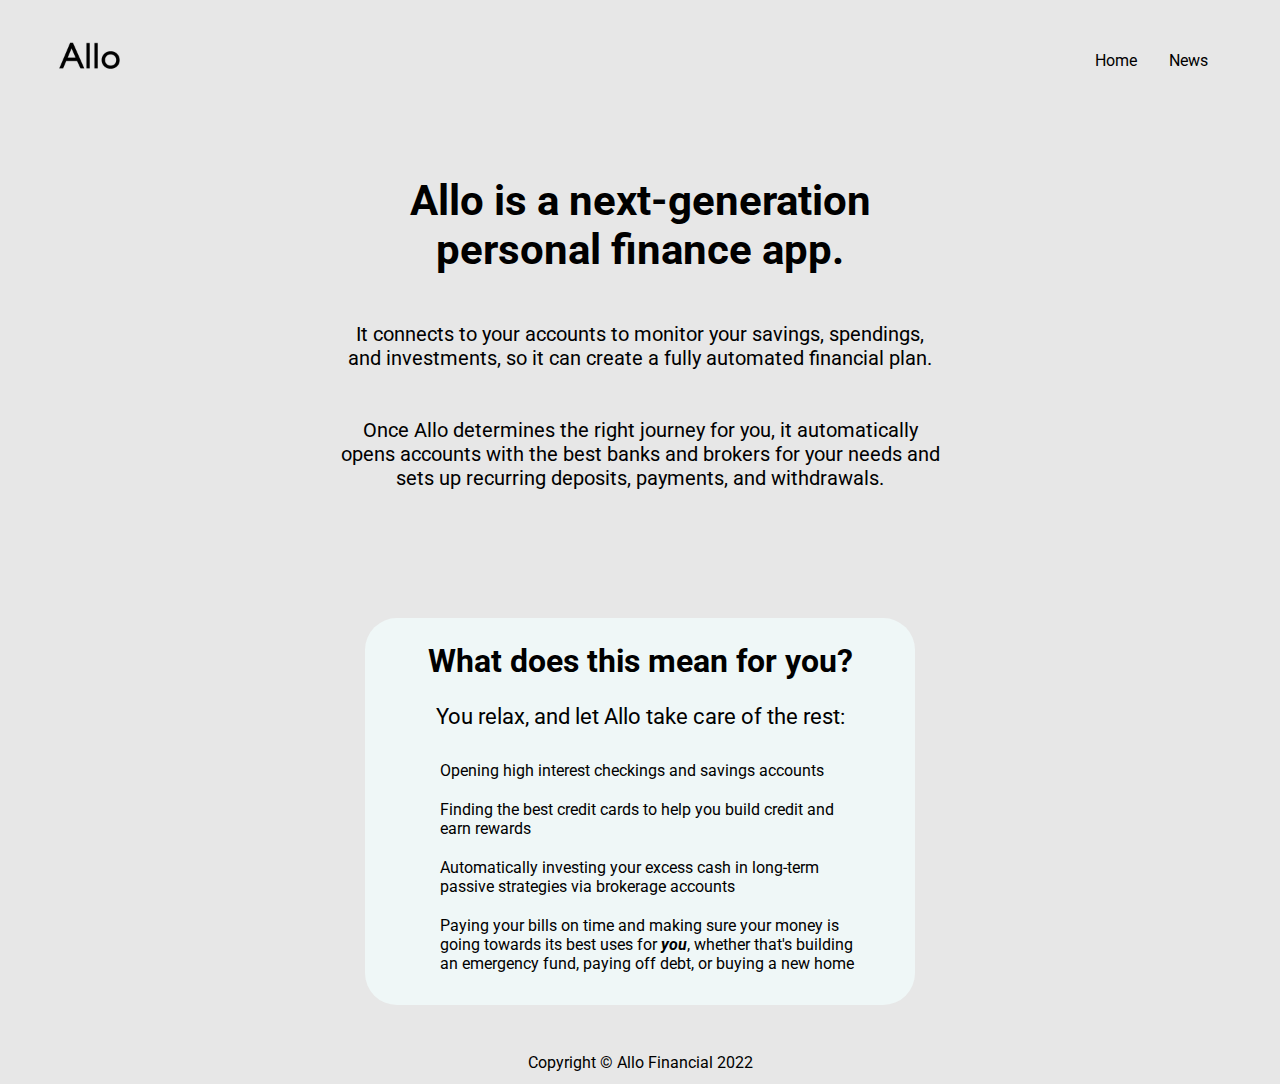
==== about.html @ a1d01bd9 "Initial non-functional build of allo-website" ====
<!DOCTYPE html>
<html lang="en">
<head>
    <meta charset="UTF-8">
    <meta http-equiv="X-UA-Compatible" content="IE=edge">
    <meta name="viewport" content="width=device-width, initial-scale=1.0">
    <link rel="stylesheet" href="styles.css">
    <link rel="icon" href="images/allo-logo.ico" type="image/x-icon">
    <title>Take a look behind the curtain | Allo</title>
</head>
<body>
    <div class="header">
        <div class="logo">
            <a href="index.html"><img src="./images/allo-logo.jpg" alt="Allo" id="logo"></a>
        </div>
        <div class="navigation">
            <a href="index.html">Home</a>
            <a href="news.html">News</a>
        </div>
    </div>
    <div class="body1">
        <h1>Allo is a next-generation personal finance app.</h1>
        <p>It connects to your accounts to monitor your savings, spendings, and investments, so it can create a fully automated financial plan.</p> 
        <p>Once Allo determines the right journey for you, it automatically opens accounts with the best banks and brokers for your needs and sets up recurring deposits, payments, and withdrawals.</p>
    </div>
    <div class="body2">
        <h2>What does this mean for you?</h2>
        <p>You relax, and let Allo take care of the rest:</p>
        <ul>
            <li>Opening high interest checkings and savings accounts</li>
            <li>Finding the best credit cards to help you build credit and earn rewards</li>
            <li>Automatically investing your excess cash in long-term passive strategies via brokerage accounts</li>
            <li>Paying your bills on time and making sure your money is going towards its best uses for <strong><em>you</em></strong>, whether that's building an emergency fund, paying off debt, or buying a new home</li>
        </ul>
    </div>
    <div class="footer">
        <div>Copyright &copy Allo Financial 2022</div>
    </div>
</body>
</html>
---- styles.css ----
@import url('https://fonts.googleapis.com/css2?family=Roboto&display=swap');

*{
    font-family: 'Roboto',sans-serif;
    background-color: #e7e7e7;
}

body{
    display: flex;
    flex-direction: column;
    justify-content: space-between;
    margin-left: auto;
    margin-right: auto;
    max-width: 1200px;
    height: 100vh;
    overflow: scroll;
    overflow-x: hidden;
}

.header{
    display: flex;
    justify-content: center;
    align-items: center;
}

#logo{
    width: 100px;
    height: auto;
}

.navigation{
    display: flex;
    margin-left: auto;
    margin-right: 32px;
    gap: 32px;
}

a{
    text-decoration: none;
    color: inherit;
    font-size: inherit;
}

.body1{
    display: flex;
    flex-wrap: wrap;
    justify-content: center;
    align-items: center;
    align-self: center;
    gap: 48px;
    max-width: 600px;
    text-align: center;
    margin-top: 64px;
}

.body2{
    display: flex;
    flex-wrap: wrap;
    justify-content: center;
    align-items: center;
    align-self: center;
    width: 550px;
    height: 400px;
    text-align: center;
    background-color: rgb(239, 247, 247);
    border-radius: 32px;
    margin-top: 128px;
}

h1{
    font-size: 42px;
    margin: 0;
}

h2{
    background-color: inherit;
    margin: 16px;
    padding: 0px;
    font-size: 32px;
    margin-top: 24px;
}

p{
    font-size: 20px;
    margin: 0;
}

.body2 p{
    background-color: inherit;
    margin-top: 8px;
    margin-bottom: 16px;
    font-size: 22px;
}

.appContainer{
    display: flex;
    gap: 32px;
    font-size: 16px;
    font-weight: bold;
}

.appContainer a{
    max-width: 115px;
    padding: 10px;
    background-color: rgb(239, 247, 247);
}

ul{
    padding: 0;
    margin: 0;
    display: flex;
    flex-direction: column;
    align-items: flex-start;
    flex-wrap: wrap;
    text-align: left;
    margin-left: 75px;
    background-color: inherit;
    gap: 20px;
    margin-bottom: 32px;
    margin-right: 50px;
    margin-top: 16px;
    list-style-type: none;
}

li, em, strong{
    background-color: inherit;
}

.footer{
    display: flex;
    justify-content: center;
    width: 100%;
    margin-top: 48px;
    padding-bottom: 12px;
}
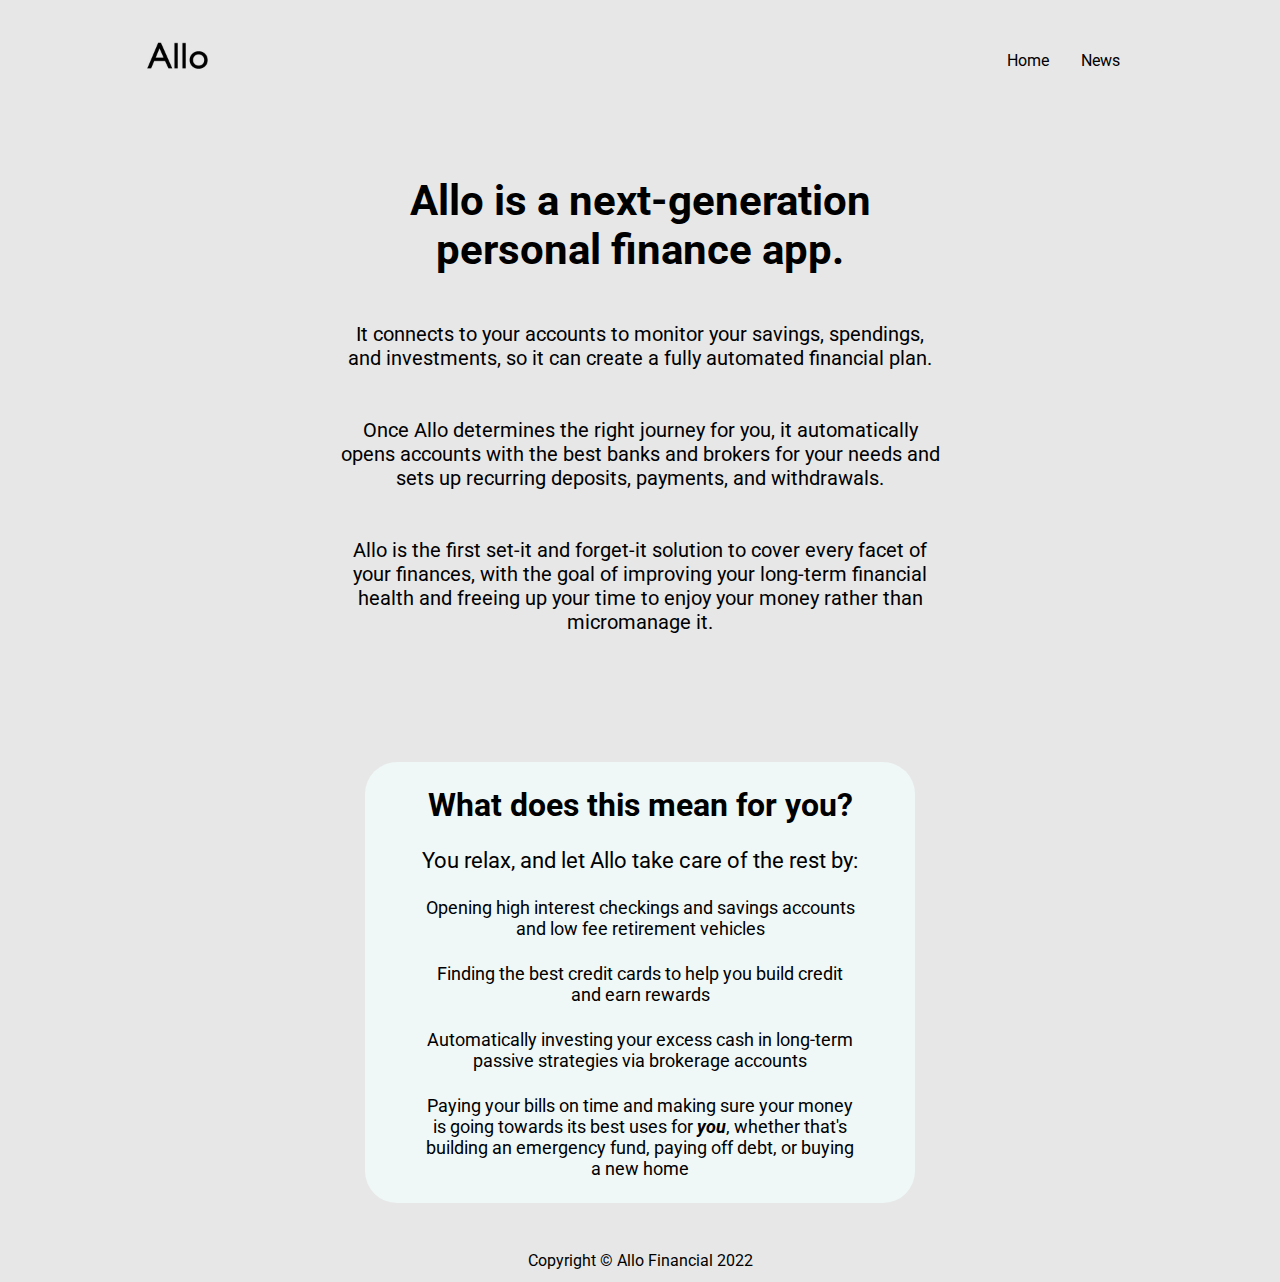
==== commit 14a5c972: "Improvements to mobile and minor text updates on the home and about pages" ====
--- a/about.html
+++ b/about.html
@@ -22,12 +22,13 @@
         <h1>Allo is a next-generation personal finance app.</h1>
         <p>It connects to your accounts to monitor your savings, spendings, and investments, so it can create a fully automated financial plan.</p> 
         <p>Once Allo determines the right journey for you, it automatically opens accounts with the best banks and brokers for your needs and sets up recurring deposits, payments, and withdrawals.</p>
+        <p>Allo is the first set-it and forget-it solution to cover every facet of your finances, with the goal of improving your long-term financial health and freeing up your time to enjoy your money rather than micromanage it.</p>
     </div>
     <div class="body2">
         <h2>What does this mean for you?</h2>
-        <p>You relax, and let Allo take care of the rest:</p>
+        <p>You relax, and let Allo take care of the rest by:</p>
         <ul>
-            <li>Opening high interest checkings and savings accounts</li>
+            <li>Opening high interest checkings and savings accounts and low fee retirement vehicles</li>
             <li>Finding the best credit cards to help you build credit and earn rewards</li>
             <li>Automatically investing your excess cash in long-term passive strategies via brokerage accounts</li>
             <li>Paying your bills on time and making sure your money is going towards its best uses for <strong><em>you</em></strong>, whether that's building an emergency fund, paying off debt, or buying a new home</li>
--- a/styles.css
+++ b/styles.css
@@ -11,10 +11,9 @@
     justify-content: space-between;
     margin-left: auto;
     margin-right: auto;
-    max-width: 1200px;
+    max-width: 80vw;
     height: 100vh;
     overflow: scroll;
-    overflow-x: hidden;
 }
 
 .header{
@@ -59,12 +58,13 @@
     justify-content: center;
     align-items: center;
     align-self: center;
-    width: 550px;
-    height: 400px;
+    max-width: 550px;
+    min-height: 400px;
     text-align: center;
     background-color: rgb(239, 247, 247);
     border-radius: 32px;
     margin-top: 128px;
+    min-height: auto;
 }
 
 h1{
@@ -89,6 +89,8 @@
     background-color: inherit;
     margin-top: 8px;
     margin-bottom: 16px;
+    margin-left: 16px;
+    margin-right: 16px;
     font-size: 22px;
 }
 
@@ -107,19 +109,17 @@
 
 ul{
     padding: 0;
-    margin: 0;
     display: flex;
     flex-direction: column;
     align-items: flex-start;
     flex-wrap: wrap;
-    text-align: left;
-    margin-left: 75px;
+    text-align: center;
     background-color: inherit;
-    gap: 20px;
-    margin-bottom: 32px;
-    margin-right: 50px;
-    margin-top: 16px;
+    gap: 24px;
+    margin: 8px 56px;
+    margin-bottom: 24px;
     list-style-type: none;
+    font-size: 18px;
 }
 
 li, em, strong{
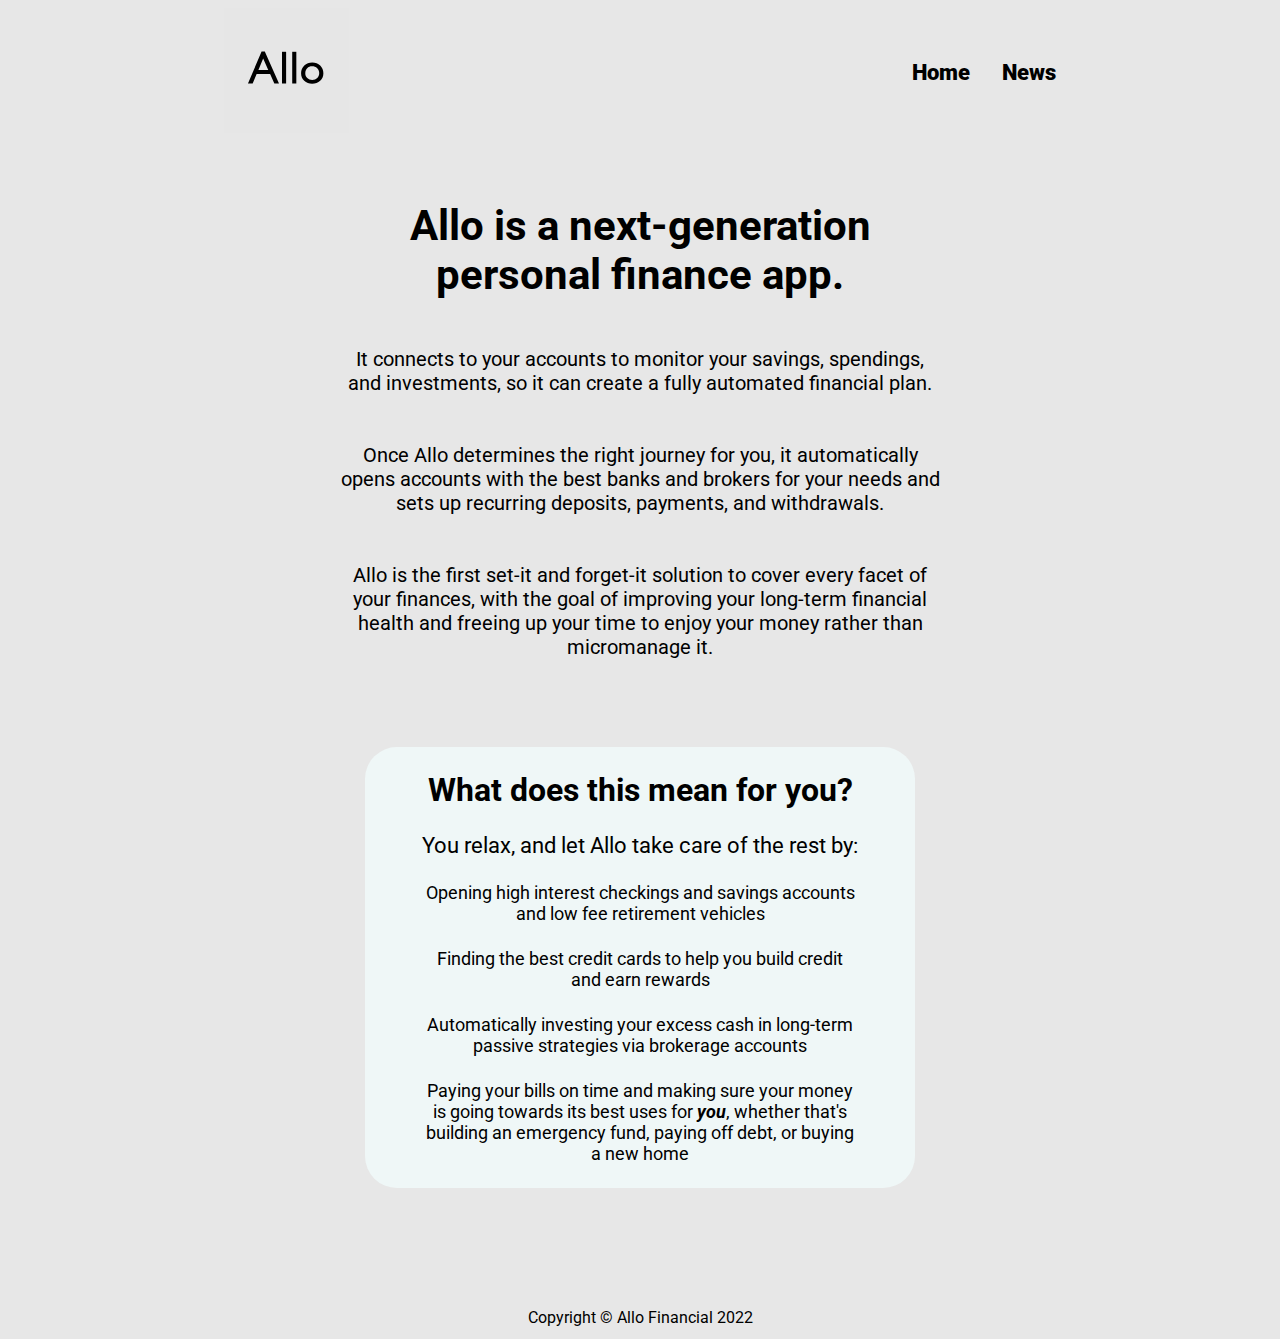
==== commit dfcc7361: "Improvements to logo clarity and page formatting" ====
--- a/about.html
+++ b/about.html
@@ -11,7 +11,7 @@
 <body>
     <div class="header">
         <div class="logo">
-            <a href="index.html"><img src="./images/allo-logo.jpg" alt="Allo" id="logo"></a>
+            <a href="index.html"><img src="./images/allo-logo.svg" alt="Allo" id="logo"></a>
         </div>
         <div class="navigation">
             <a href="index.html">Home</a>
--- a/styles.css
+++ b/styles.css
@@ -11,27 +11,28 @@
     justify-content: space-between;
     margin-left: auto;
     margin-right: auto;
-    max-width: 80vw;
+    max-width: 65vw;
     height: 100vh;
     overflow: scroll;
 }
 
 .header{
     display: flex;
+    align-items: center;
     justify-content: center;
-    align-items: center;
 }
 
 #logo{
-    width: 100px;
+    width: 125px;
     height: auto;
 }
 
 .navigation{
     display: flex;
+    gap: 32px;
     margin-left: auto;
-    margin-right: 32px;
-    gap: 32px;
+    font-size: 22px;
+    font-weight: 900;
 }
 
 a{
@@ -63,7 +64,8 @@
     text-align: center;
     background-color: rgb(239, 247, 247);
     border-radius: 32px;
-    margin-top: 128px;
+    margin-top: 88px;
+    margin-bottom: 72px;
     min-height: auto;
 }
 
